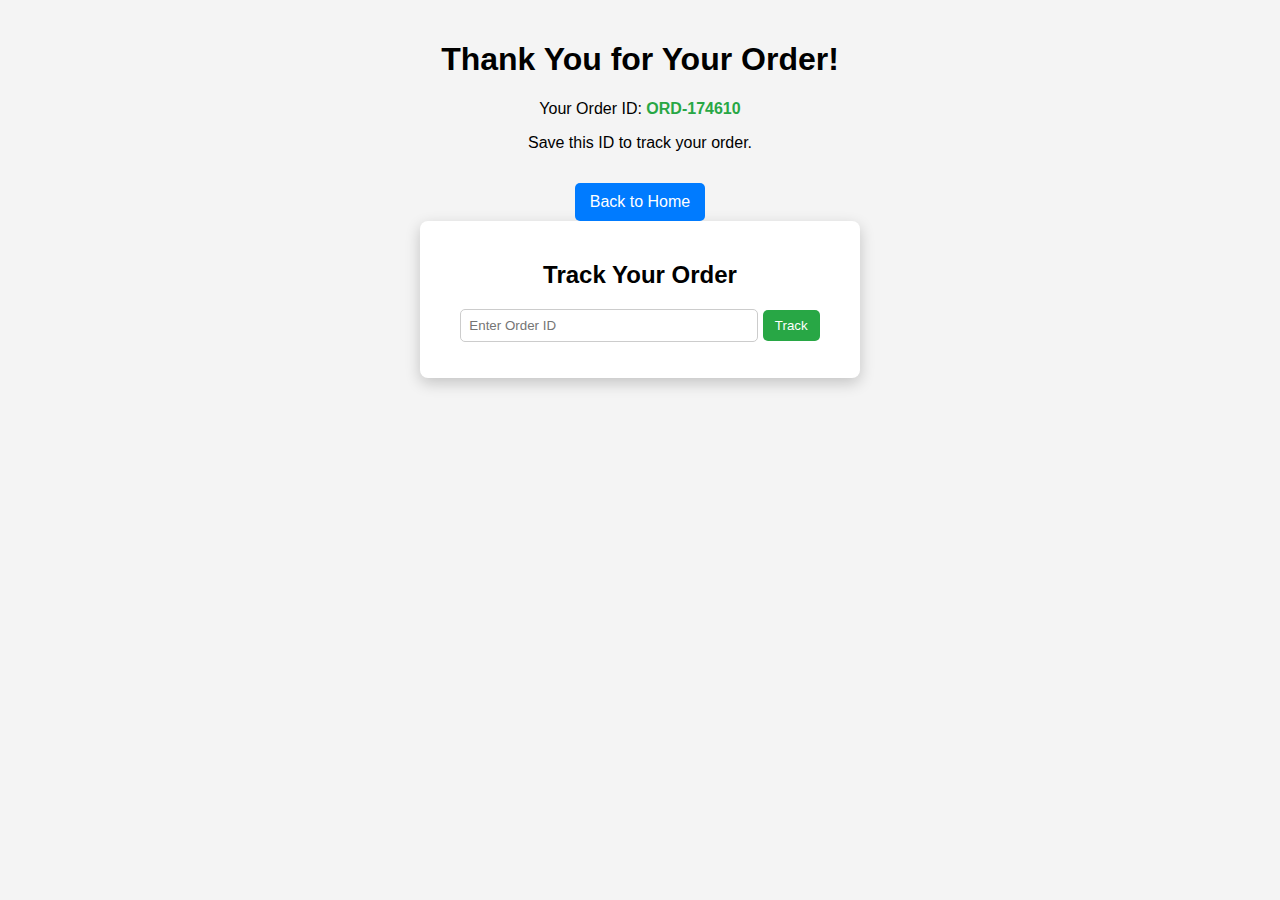
==== confirmation page.html @ 61114a8f "Add files via upload" ====
<!DOCTYPE html>
<html lang="en">
<head>
    <meta charset="UTF-8">
    <meta name="viewport" content="width=device-width, initial-scale=1.0">
    <title>Order Confirmation</title>
    <link rel="stylesheet" href="confirmation-page.css">
</head>
<body>

    <div class="Confirmation">
        <h1>Thank You for Your Order!</h1>
        <p>Your Order ID: <span id="orderid" class="orderid"></span></p> 
        <p>Save this ID to track your order.</p>
        <a href="happy eid.html" class="backhome">Back to Home</a>
    </div>

    <div class="ordertracking">
        <h2>Track Your Order</h2>
        <input type="text" id="track order input" placeholder="Enter Order ID">
        <button id="trackorderbutton">Track</button>
        <p id="tracking-message"></p>
    </div>

    <script src="confirmation page.js"></script>
</body>
</html>
---- confirmation-page.css ----
body {
    font-family: Arial, sans-serif;
    text-align: center;
    background-color: #f4f4f4;
    margin: 0;
    padding: 20px;
}


.confirmation {
    background: white;
    padding: 30px;
    border-radius: 8px;
    box-shadow: 0px 5px 15px rgba(0, 0, 0, 0.2);
    max-width: 400px;
    margin: auto;
}




.orderid {
    font-weight: bold;
    color: #28a745;
}


.backhome {
    display: inline-block;
    margin-top: 15px;
    padding: 10px 15px;
    background-color: #007bff;
    color: white;
    text-decoration: none;
    border-radius: 5px;
    transition: 0.3s;
}

.backhome:hover {
    background-color: #0056b3;
}


.ordertracking {
    margin-top: 20px;
    padding: 20px;
    background: white;
    border-radius: 8px;
    box-shadow: 0px 5px 15px rgba(0, 0, 0, 0.2);
    max-width: 400px;
    margin: auto;
}


input {
    padding: 8px;
    width: 70%;
    border: 1px solid #ccc;
    border-radius: 5px;
}

button {
    padding: 8px 12px;
    background-color: #28a745;
    color: white;
    border: none;
    cursor: pointer;
    border-radius: 5px;
    transition: 0.3s;
}

button:hover {
    background-color: #218838;
}
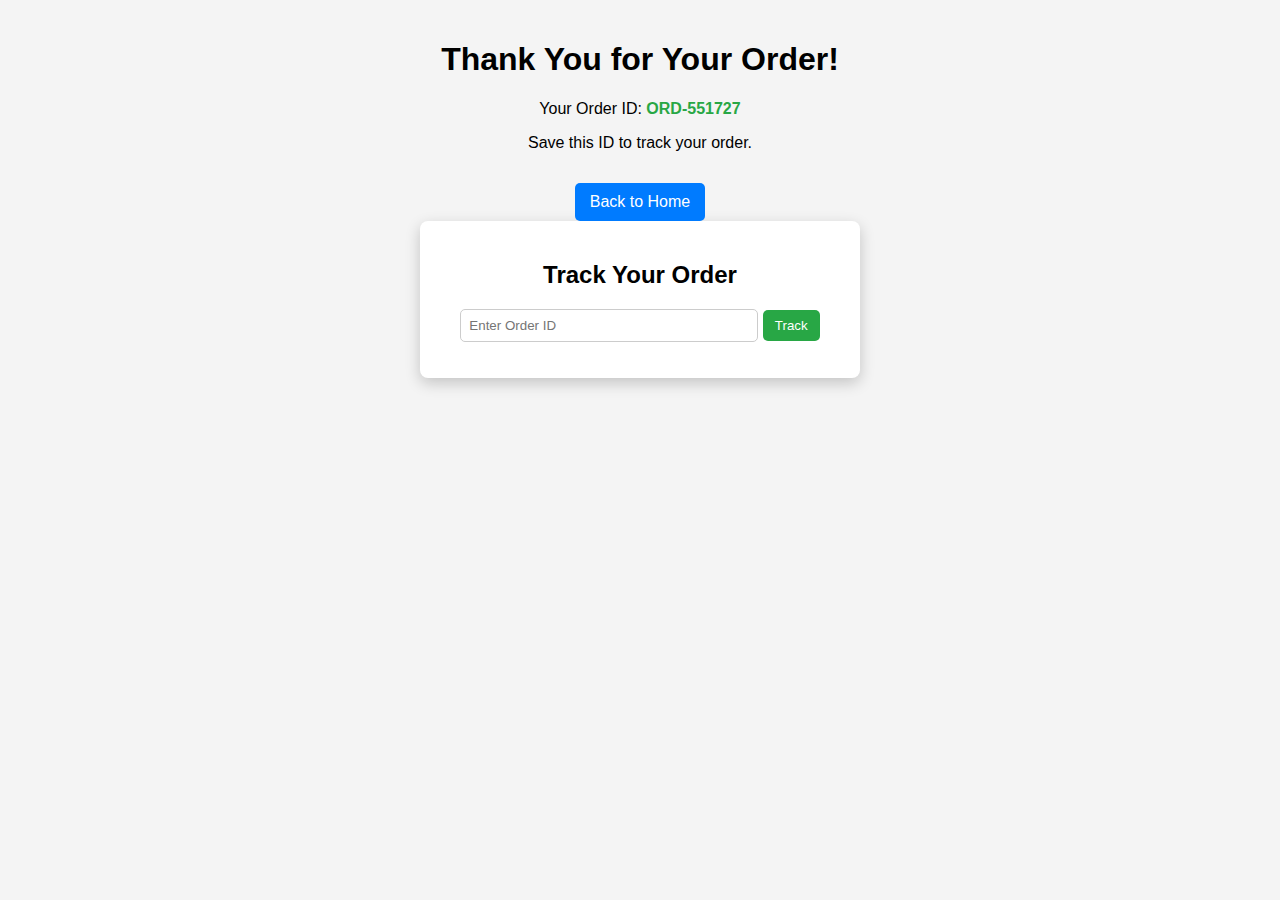
==== commit 99e06b38: "Update confirmation page.html" ====
--- a/confirmation page.html
+++ b/confirmation page.html
@@ -12,7 +12,7 @@
         <h1>Thank You for Your Order!</h1>
         <p>Your Order ID: <span id="orderid" class="orderid"></span></p> 
         <p>Save this ID to track your order.</p>
-        <a href="happy eid.html" class="backhome">Back to Home</a>
+        <a href="index.html" class="backhome">Back to Home</a>
     </div>
 
     <div class="ordertracking">
